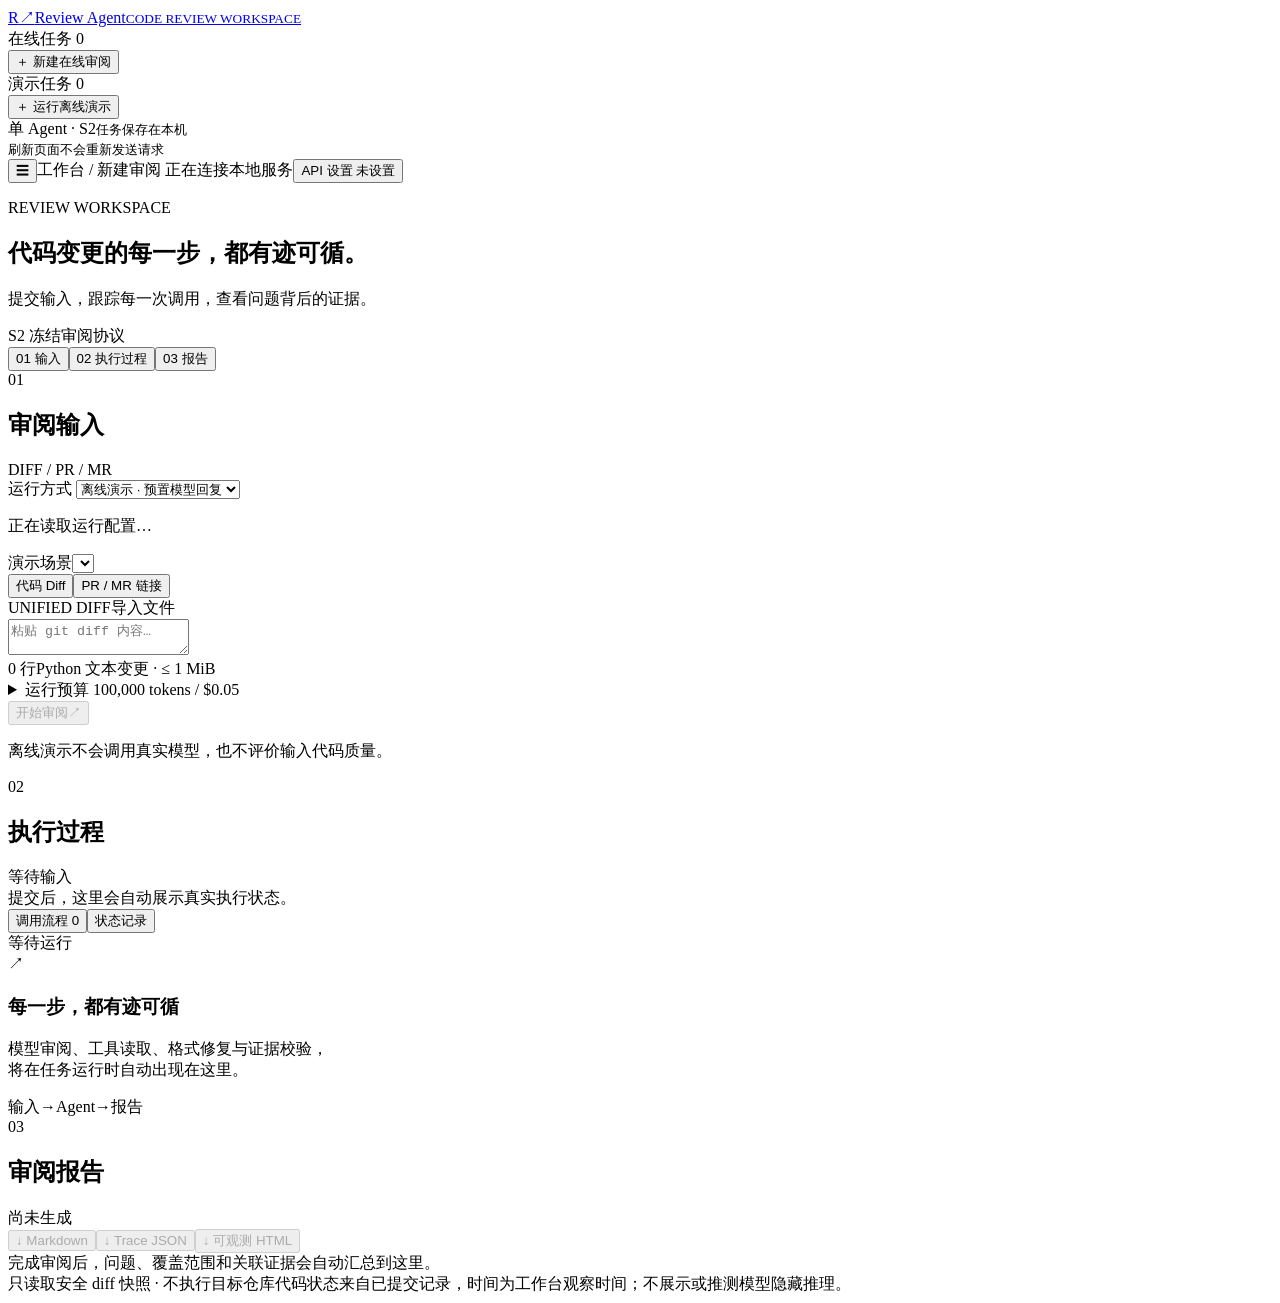
==== src/review_agent/workbench/index.html @ 763a6c64 "Publish Code Review Agent with local workbench and reproducible tests" ====
<!doctype html>
<html lang="zh-CN">
<head>
  <meta charset="utf-8">
  <meta name="viewport" content="width=device-width, initial-scale=1">
  <title>Review Agent · 审阅工作台</title>
  <link rel="stylesheet" href="/app.css">
  <script src="/app.js" defer></script>
</head>
<body data-pane="input">
  <aside class="sidebar">
    <a class="brand" href="/"><span class="brand-mark">R<span>↗</span></span><span>Review Agent<small>CODE REVIEW WORKSPACE</small></span></a>
    <div class="task-group"><div class="nav-label">在线任务 <span id="live-count">0</span></div>
      <button id="new-live" class="new-task"><span>＋</span> 新建在线审阅</button>
      <nav id="live-history" aria-label="在线任务历史"></nav>
    </div>
    <div class="task-group demo-group"><div class="nav-label">演示任务 <span id="demo-count">0</span></div>
      <button id="new-task" class="new-task demo-new"><span>＋</span> 运行离线演示</button>
      <nav id="demo-history" aria-label="演示任务历史"></nav>
    </div>
    <div class="sidebar-bottom"><span class="tiny-dot"></span> 单 Agent · S2<small>任务保存在本机<br>刷新页面不会重新发送请求</small></div>
  </aside>
  <main>
    <header class="topbar"><button id="history-toggle" class="secondary" aria-label="展开任务栏" aria-expanded="false">☰</button><span>工作台 <span class="slash">/</span> <span id="breadcrumb">新建审阅</span></span><span id="connection" class="connection"><i></i> 正在连接本地服务</span><button id="api-settings" class="secondary">API 设置 <span id="api-status">未设置</span></button></header>
    <section class="page-heading"><div><p class="eyebrow">REVIEW WORKSPACE</p><h1>代码变更的每一步，都有迹可循。</h1><p class="subtitle">提交输入，跟踪每一次调用，查看问题背后的证据。</p></div><span class="version-pill">S2 <span>冻结审阅协议</span></span></section>
    <div id="error" class="alert" role="alert" hidden></div>
    <nav class="pane-tabs" aria-label="工作区面板"><button data-pane="input" aria-selected="true">01 输入</button><button data-pane="run" aria-selected="false">02 执行过程</button><button data-pane="report" aria-selected="false">03 报告</button></nav>
    <div class="workspace">
      <section class="input-panel panel" data-pane="input">
        <div class="panel-title"><div><span class="section-number">01</span><h2 id="input-title">审阅输入</h2></div><span class="muted small">DIFF / PR / MR</span></div>
        <form id="review-form">
          <label class="field-label" for="mode">运行方式</label>
          <select id="mode"><option value="fixture">离线演示 · 预置模型回复</option><option value="deepseek">真实审阅 · DeepSeek</option></select>
          <p id="mode-help" class="field-help">正在读取运行配置…</p><button type="button" id="configure-inline" class="secondary" hidden>设置 API key 后开始在线审阅</button>
          <div id="demo-settings"><label class="field-label" for="demo">演示场景</label><select id="demo"></select></div>
          <div class="input-tabs" role="tablist" aria-label="输入类型"><button type="button" id="diff-tab" role="tab" aria-selected="true">代码 Diff</button><button type="button" id="url-tab" role="tab" aria-selected="false">PR / MR 链接</button></div>
          <div id="diff-input"><div class="editor-toolbar"><span>UNIFIED DIFF</span><label class="upload" id="upload-label">导入文件<input id="diff-file" type="file" accept=".diff,.patch,.txt" hidden></label></div><textarea id="diff" spellcheck="false" aria-label="代码 diff" placeholder="粘贴 git diff 内容…"></textarea><div class="editor-footer"><span id="input-lines">0 行</span><span>Python 文本变更 · ≤ 1 MiB</span></div></div>
          <div id="url-input" hidden><label class="field-label" for="url">公开 PR / MR 地址</label><input id="url" type="url" placeholder="https://github.com/owner/repo/pull/123"><p class="field-help">支持 github.com 与 gitlab.com。读取固定提交的变更快照，不执行仓库代码。</p></div>
          <details class="budget-settings"><summary>运行预算 <span id="budget-caption">100,000 tokens / $0.05</span></summary><div class="budget-fields"><label>任务 tokens<input id="max-tokens" type="number" min="1" max="1000000" value="100000"></label><label>任务 USD<input id="max-cost" type="text" inputmode="decimal" value="0.05"></label><label>单次输出 tokens<input id="max-output" type="number" min="1" max="8192" value="1024"></label></div><p class="field-help">包含后续模型轮次、REPAIR 和 HELD。恢复沿用已冻结预算；金额为本地估算。</p></details>
          <button id="submit" class="primary" type="submit" disabled><span>开始审阅</span><span>↗</span></button>
          <p id="submit-help" class="submit-help">离线演示不会调用真实模型，也不评价输入代码质量。</p>
        </form>
      </section>
      <section class="run-panel" data-pane="run">
        <div class="run-heading"><div><span class="section-number">02</span><h2>执行过程</h2></div><span id="run-badge" class="badge neutral">等待输入</span></div>
        <div id="steps" class="steps" aria-label="执行阶段"></div>
        <div id="metrics" class="metrics"></div>
        <div id="run-message" class="run-message">提交后，这里会自动展示真实执行状态。</div>
        <div id="recovery" class="recovery" hidden><p id="recovery-text"></p><div><button id="resume" class="secondary">继续原任务</button><button id="retry" class="secondary danger" hidden>明确重试 UNKNOWN</button></div></div>
        <div class="activity panel"><div class="activity-heading"><div class="activity-tabs" role="tablist" aria-label="运行视图"><button id="calls-tab" role="tab" aria-selected="true">调用流程 <span id="calls-count">0</span></button><button id="events-tab" role="tab" aria-selected="false">状态记录</button></div><span class="live-label"><i></i> <span id="live-text">等待运行</span></span></div>
          <div id="calls" class="calls"><div class="empty-state"><div class="empty-icon">↗</div><h3>每一步，都有迹可循</h3><p>模型审阅、工具读取、格式修复与证据校验，<br>将在任务运行时自动出现在这里。</p><div class="mini-flow"><span>输入</span><b>→</b><span>Agent</span><b>→</b><span>报告</span></div></div></div>
          <div id="events" class="events" hidden></div>
        <section id="inspector" class="inspector panel" hidden><div class="panel-title"><h3 id="inspector-title">调用详情</h3><button id="close-inspector" class="text-button" aria-label="关闭详情">×</button></div><div id="inspector-tabs" class="detail-tabs"></div><div id="inspector-body"></div></section>
        </div>
      </section>
    <section id="report-panel" class="report-panel panel" data-pane="report"><div class="panel-title"><div><span class="section-number">03</span><h2>审阅报告</h2><span id="report-status" class="badge neutral">尚未生成</span></div><div class="downloads"><button data-download="report.md" disabled>↓ Markdown</button><button data-download="trace.json" disabled>↓ Trace JSON</button><button data-download="report.html" disabled>↓ 可观测 HTML</button></div></div><div id="report-content" class="report-empty">完成审阅后，问题、覆盖范围和关联证据会自动汇总到这里。</div></section>
    </div>
    <footer><span>只读取安全 diff 快照 · 不执行目标仓库代码</span><span>状态来自已提交记录，时间为工作台观察时间；不展示或推测模型隐藏推理。</span></footer>
  </main>
  <dialog id="settings-dialog" aria-labelledby="settings-title">
    <form id="settings-form" autocomplete="off">
      <div class="settings-heading"><h2 id="settings-title">在线审阅 · API 设置</h2><button type="button" id="settings-close" class="text-button" aria-label="关闭 API 设置">×</button></div>
      <p>DeepSeek · deepseek-flash · 冻结 S2 协议</p>
      <p class="endpoint">https://api.deepseek.com/chat/completions</p>
      <label class="field-label" for="api-key">API key</label>
      <input id="api-key" type="password" autocomplete="off" spellcheck="false" minlength="8" maxlength="512" placeholder="输入 DeepSeek API key" required>
      <p id="settings-status" role="status"></p>
      <p class="settings-note">仅保存在本地服务内存中，不回显、不存入浏览器或任务记录；服务重启后需重新设置。保存不会发起模型调用，提交在线任务后才可能产生费用。</p>
      <p id="settings-error" role="alert" hidden></p>
      <div class="settings-actions"><button type="button" id="clear-key" class="secondary">清除并停用在线入口</button><button id="save-key" class="primary" type="submit">保存 API key</button></div>
    </form>
  </dialog>
  <dialog id="retry-dialog"><h2>重试这次未知调用？</h2><p>原调用的结果不明，HELD 预留将继续保留。此次明确选择会创建一个新 attempt，也可能产生新的费用。</p><p>如果新调用再次 UNKNOWN，需要再次明确选择；不会自动重试。</p><div><button id="retry-cancel" class="secondary">取消</button><button id="retry-confirm" class="primary">确认重试一次</button></div></dialog>
</body>
</html>
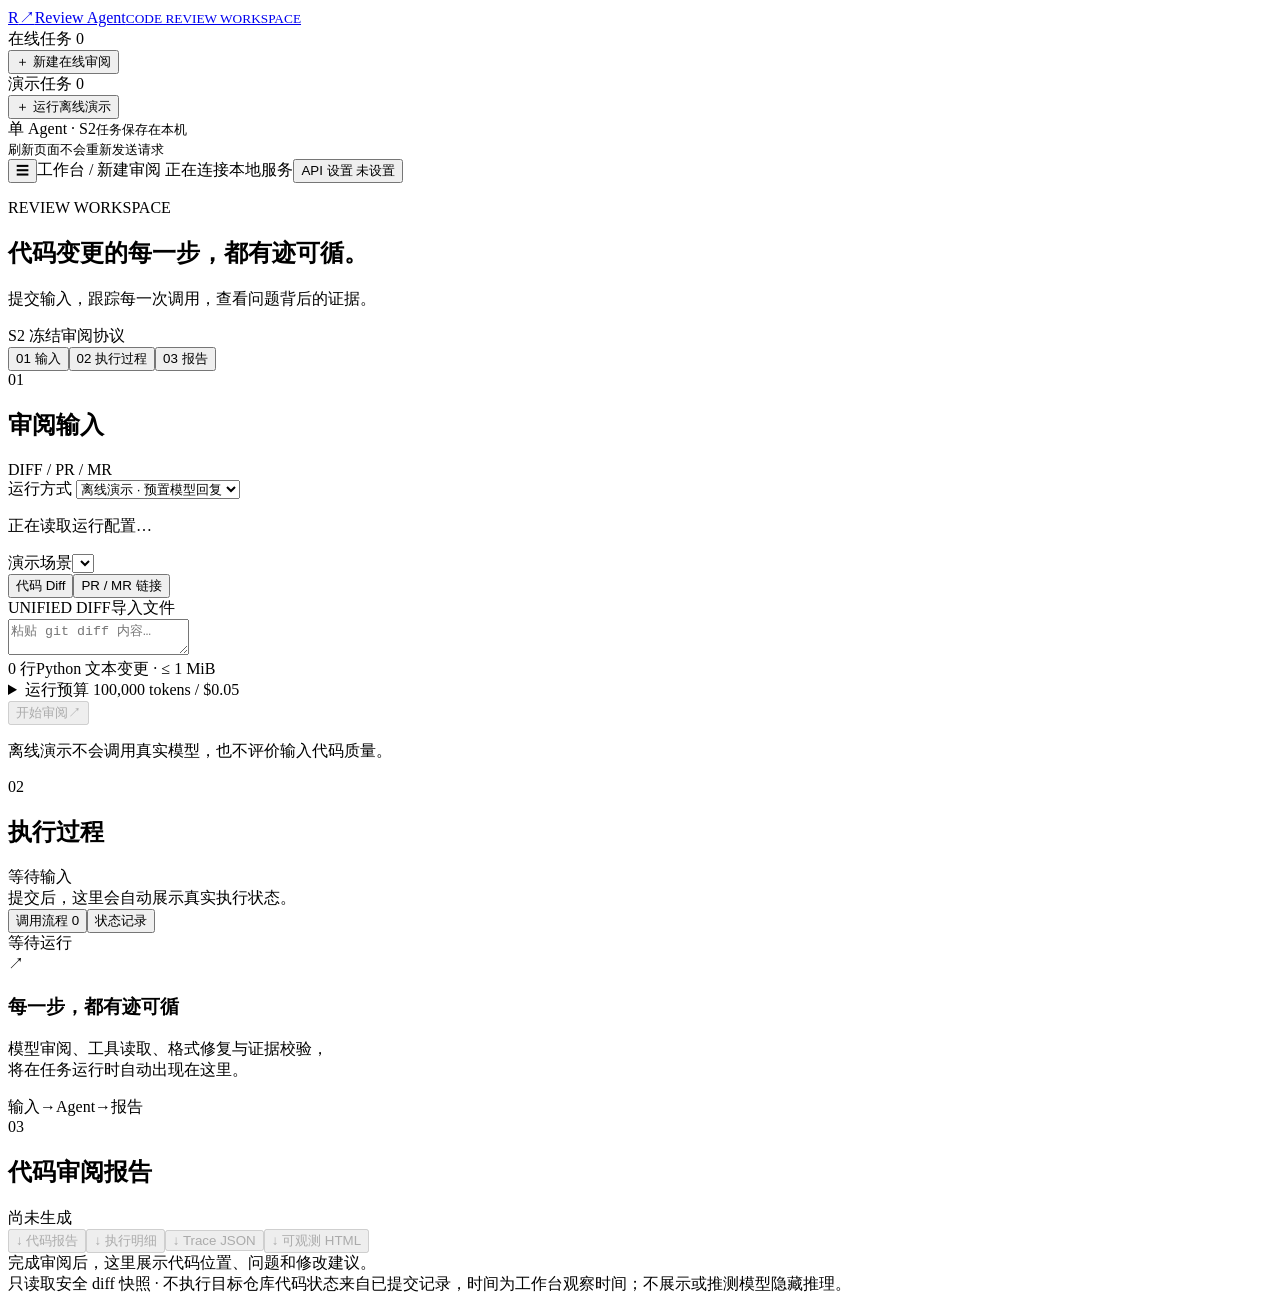
==== commit 098eb853: "Separate concise Chinese code reviews from execution audit reports" ====
--- a/src/review_agent/workbench/index.html
+++ b/src/review_agent/workbench/index.html
@@ -53,7 +53,7 @@
         <section id="inspector" class="inspector panel" hidden><div class="panel-title"><h3 id="inspector-title">调用详情</h3><button id="close-inspector" class="text-button" aria-label="关闭详情">×</button></div><div id="inspector-tabs" class="detail-tabs"></div><div id="inspector-body"></div></section>
         </div>
       </section>
-    <section id="report-panel" class="report-panel panel" data-pane="report"><div class="panel-title"><div><span class="section-number">03</span><h2>审阅报告</h2><span id="report-status" class="badge neutral">尚未生成</span></div><div class="downloads"><button data-download="report.md" disabled>↓ Markdown</button><button data-download="trace.json" disabled>↓ Trace JSON</button><button data-download="report.html" disabled>↓ 可观测 HTML</button></div></div><div id="report-content" class="report-empty">完成审阅后，问题、覆盖范围和关联证据会自动汇总到这里。</div></section>
+    <section id="report-panel" class="report-panel panel" data-pane="report"><div class="panel-title"><div><span class="section-number">03</span><h2>代码审阅报告</h2><span id="report-status" class="badge neutral">尚未生成</span></div><div class="downloads"><button data-download="report.md" disabled>↓ 代码报告</button><button data-download="audit.md" disabled>↓ 执行明细</button><button data-download="trace.json" disabled>↓ Trace JSON</button><button data-download="report.html" disabled>↓ 可观测 HTML</button></div></div><div id="report-content" class="report-empty">完成审阅后，这里展示代码位置、问题和修改建议。</div></section>
     </div>
     <footer><span>只读取安全 diff 快照 · 不执行目标仓库代码</span><span>状态来自已提交记录，时间为工作台观察时间；不展示或推测模型隐藏推理。</span></footer>
   </main>
